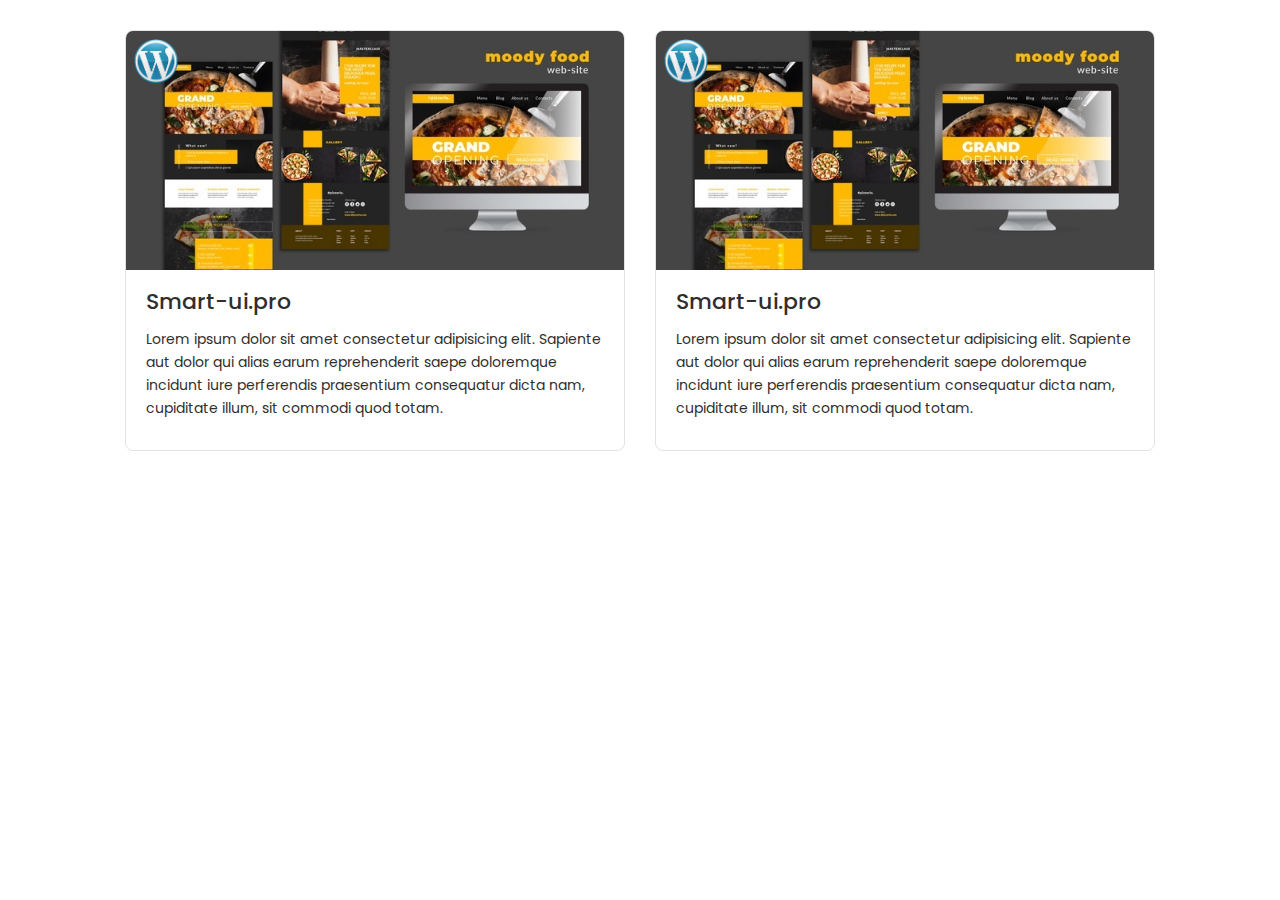
==== card.html @ f0f16a15 "card" ====
<html lang="en">
<head>
    <meta charset="UTF-8">
    <meta http-equiv="X-UA-Compatible" content="IE=edge">
    <meta name="viewport" content="width=device-width, initial-scale=1.0">
    <title>Card</title>
    <link rel="stylesheet" href="style.css">
    <link rel="preconnect" href="https://fonts.gstatic.com">
    <link href="https://fonts.googleapis.com/css2?family=Poppins:wght@400;600;700&amp;display=swap" rel="stylesheet">
</head>
<body>
    <div class="container">
        <a href="#" target="_blanck" class="card-wrapper v1">
            <div class="card-img-block">
                <img src="img/moody-restaurant-food-web-site-mock-up_23-2148406845.jpeg" alt="">
                <div class="card-icons">
                    <div class="card-icon top-0 left-0">
                        <img src="img/Wordpress_logo.png" alt="">
                    </div>
                    <div class="card-icon card-onhover top-0 right-0">
                        <img src="img/JavaScript-logo.png" alt="">
                    </div>
                    <div class="card-icon card-onhover bottom-0 right-0">
                        <img src="img/php.png" alt="">
                    </div>
                    <div class="card-icon card-onhover pagespeed-icon bottom-0 left-0">
                        70
                    </div>
                </div>
            </div>
            <div class="card-text-block">
                <p class="card-title">Smart-ui.pro</p>
                <div class="card-text">Lorem ipsum dolor sit amet consectetur adipisicing elit. Sapiente aut dolor qui alias earum reprehenderit saepe doloremque incidunt iure perferendis praesentium consequatur dicta nam, cupiditate illum, sit commodi quod totam.</div>
            </div>
        </a>
        <a href="#" target="_blanck" class="card-wrapper v2">
            <div class="card-img-block">
                <img src="img/moody-restaurant-food-web-site-mock-up_23-2148406845.jpeg" alt="">
                <div class="card-icons">
                    <div class="absolute top-0 left-0 left-side">
                        <div class="card-icon">
                            <img src="img/Wordpress_logo.png" alt="">
                        </div>
                        <div class="card-icon card-onhover">
                            <img src="img/html.png" alt="">
                        </div>
                        <div class="card-icon card-onhover">
                            <img src="img/css.png" alt="">
                        </div>
                        <div class="card-icon card-onhover">
                            <img src="img/JavaScript-logo.png" alt="">
                        </div>
                        <div class="card-icon card-onhover">
                            <img src="img/php.png" alt="">
                        </div>
                    </div>
                    <div class="absolute top-0 right-0 right-side">
                        <div class="card-icon card-onhover pagespeed-icon">
                            70
                        </div>
                        <div class="card-icon card-onhover">
                            <img src="img/carbon_fields.jpeg" alt="">
                        </div>
                        <div class="card-icon card-onhover">
                            <img src="img/acf.png" alt="">
                        </div>
                    </div>
                </div>
            </div>
            <div class="card-text-block">
                <p class="card-title">Smart-ui.pro</p>
                <div class="card-text">Lorem ipsum dolor sit amet consectetur adipisicing elit. Sapiente aut dolor qui alias earum reprehenderit saepe doloremque incidunt iure perferendis praesentium consequatur dicta nam, cupiditate illum, sit commodi quod totam.</div>
            </div>
        </a>
    </div>
</body>
</html>
---- style.css ----
*{
    outline: none;
    box-sizing: border-box;
    padding: 0px;
    margin: 0px;
    border: 0px;
}
body{
    font-family: Poppins, sans-serif;
    font-size: 14px;
    font-weight: 400;
    line-height: 1;
    color: rgb(48, 46, 45);
    padding: 30px 0;
}
.container{
    display: flex;
    justify-content: center;
    gap: 30px;
}

/* all */
.top-0{top: 0;}
.left-0{left: 0;}
.right-0{right: 0;}
.bottom-0{bottom: 0;}
.absolute{position: absolute;}
.card-wrapper{
    display: block;
    text-decoration: none;
    width: 100%;
    max-width: 500px;
    min-width: 250px;
    border: 1px solid rgb(227, 227, 227);
    border-radius: 8px;
    overflow: hidden;
    color: rgb(48, 46, 45);
}
.card-img-block{
    width: 100%;
    overflow: hidden;
    display: flex;
    align-items: center;
    justify-content: center;
    position: relative;
}
.card-text-block{
    padding: 20px 20px 30px;
}
.card-title{
    font-size: 22px;
    line-height: 23px;
    font-weight: 500;
    margin-bottom: 15px;
}
.card-text{
    font-size: 14px;
    line-height: 23px;
}
.card-img-block img{
    width: 100%;
}

.card-icon{
    width: 50px;
    margin: 5px;
    border: 3px solid transparent;
}
.card-icons{
    position: absolute;
    top: 0;
    left: 0;
    width: 100%;
    height: 100%;
    background: rgb(0, 0, 0, 0);
    transition: all 0.3s ease 0s;
    z-index: 1;
}
.pagespeed-icon{
    display: flex;
    align-items: center;
    justify-content: center;
    height: 50px;
    border-radius: 50%;
    border-color: #0cce6b;
    background: rgb(12, 206, 107, 0.1);
    color: #fff;
    font-size: 16px;
    line-height: 16px;
    font-weight: 600;
    box-shadow: inset 0 0 15px 0px #6f6f6f;
}

/* card v1 */
.v1 .card-icon{
    position: absolute;
}
.v1 .card-icons .card-icon:nth-child(1){
    transition: all 0.3s ease 0s;
}
.v1 .card-icons .card-icon:nth-child(2){
    transition: all 0.3s ease 0.1s;
}
.v1 .card-icons .card-icon:nth-child(3){
    transition: all 0.3s ease 0.2s;
}
.v1 .card-icons .card-icon:nth-child(4){
    transition: all 0.3s ease 0.3s;
}
.v1 .card-onhover{
    opacity: 0;
}
.v1 .card-img-block:hover .card-onhover{
    opacity: 1;
}
.v1 .card-img-block:hover .card-icons{
    background: rgb(0, 0, 0, 0.5);
}

/* card v2 */
.v2 .card-img-block:hover .card-icons{
    background: rgb(255, 255, 255, 0.5);
}
.v2 .card-icon{
    margin-bottom: 10px;
}
.v2 .card-icons .card-icon:nth-child(1){
    transition: all 0.3s ease 0s;
}
.v2 .card-icons .card-icon:nth-child(2){
    transition: all 0.3s ease 0.1s;
}
.v2 .card-icons .card-icon:nth-child(3){
    transition: all 0.3s ease 0.2s;
}
.v2 .card-icons .card-icon:nth-child(4){
    transition: all 0.3s ease 0.3s;
}
.v2 .left-side .card-onhover{
    transform: translate(-60px, 0);
}
.v2 .right-side .card-onhover{
    transform: translate(60px, 0);
}
.v2 .card-img-block:hover .card-onhover{
    transform: translate(0, 0);
}
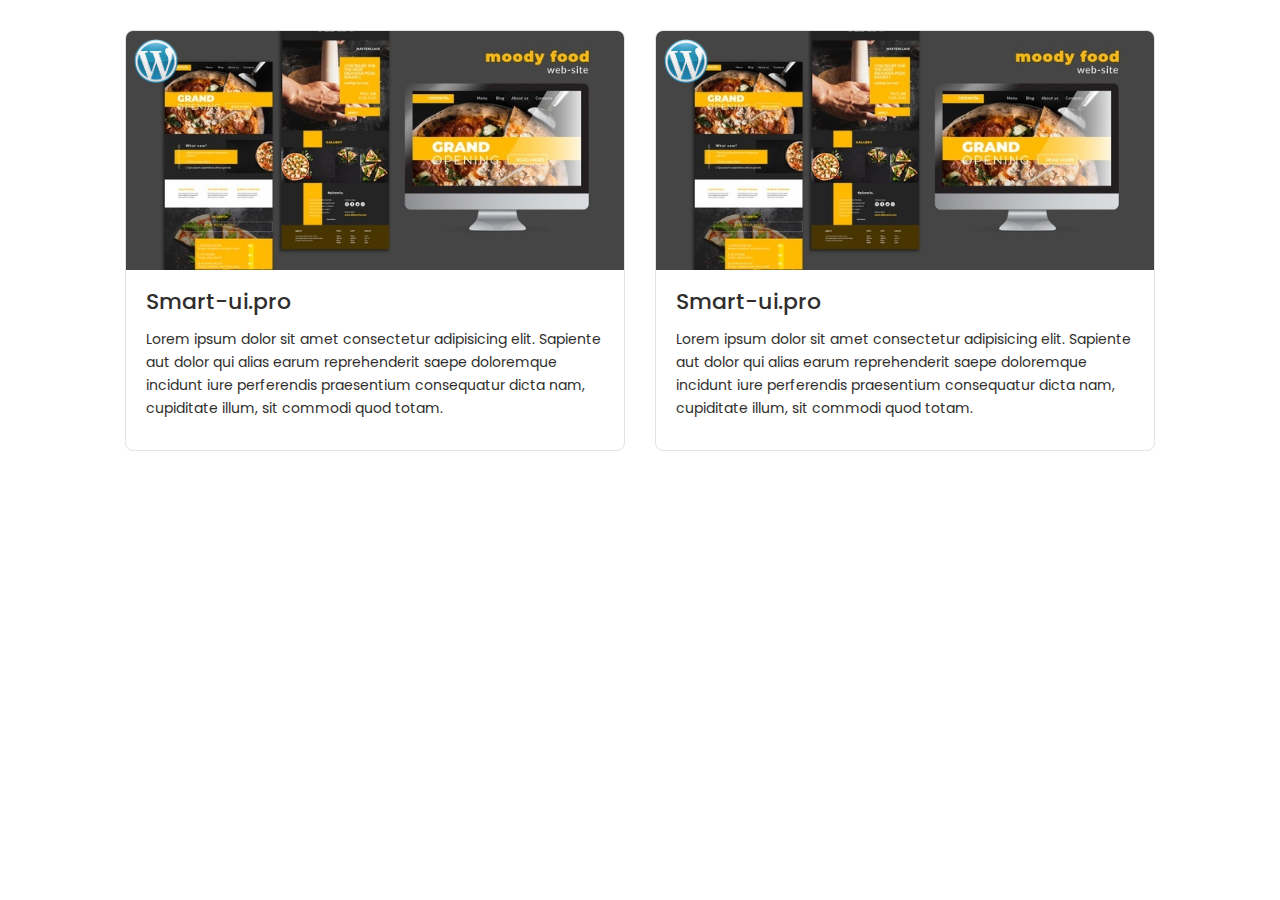
==== commit b16114f0: "gif" ====
--- a/card.html
+++ b/card.html
@@ -73,5 +73,11 @@
             </div>
         </a>
     </div>
+
+
+    <script> 
+    
+        for(let i=1; i <200 ; i++ ){console.log(i<100?i : 200-i)}
+    </script>
 </body>
 </html>